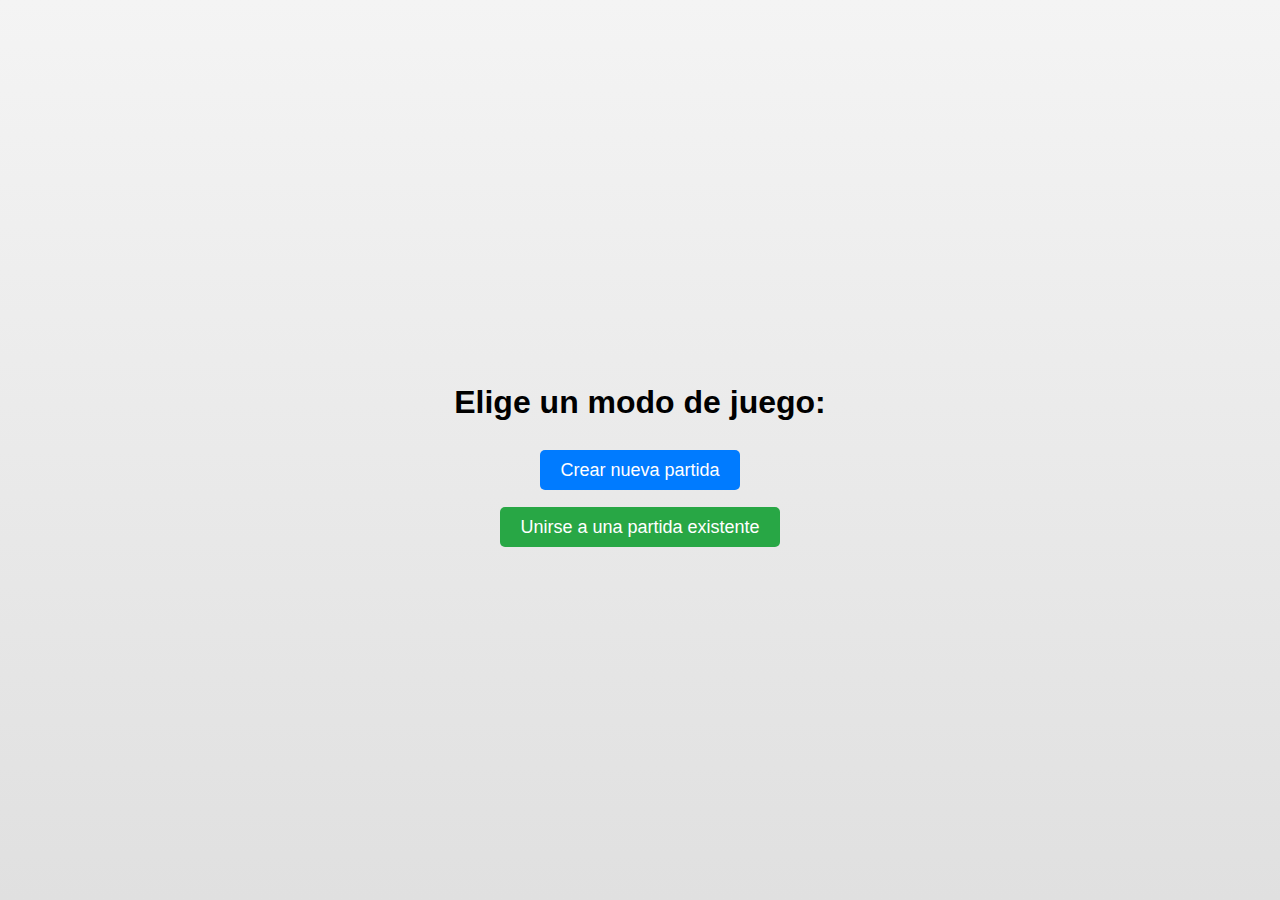
==== crearUnirse.html @ 0ce65d74 "Cambio 16/02 a las 9:40" ====
<!DOCTYPE html>
<html lang="es">
    <head>
        <meta charset="UTF-8">
        <meta name="viewport" content="width=device-width, initial-scale=1.0">
        <title>CrearUnirse - Trivial4U</title>
        <link rel="stylesheet" href="css/styles.css">
    </head>
    <body>
        <div class="welcome-container">
            <h1>Elige un modo de juego:</h1>
            <br>
            <a href="nuevaPartida.html" class="button">Crear nueva partida</a>
            <br><br><br>
            <a href="unirPartida.html" class="button new-player">Unirse a una partida existente</a>
        </div>
    </body>
</html>
---- css/styles.css ----
body {
    font-family: Arial, sans-serif;
    background: linear-gradient(to bottom, #f4f4f4 0%, #e0e0e0 100%);
    display: flex;
    flex-direction: column;
    align-items: center;
    justify-content: center;
    height: 100vh;
    margin: 0;
}

.welcome-container {
    text-align: center;
}

.button {
    background-color: #007bff;
    color: white;
    padding: 10px 20px;
    margin: 10px;
    border: none;
    border-radius: 5px;
    cursor: pointer;
    font-size: 18px;
    transition: background-color 0.3s;
    text-decoration: none; /* Remueve subrayado de enlaces */
}

.button.new-player {
    background-color: #28a745;
}

.button:hover {
    opacity: 0.9;
}

.tablero {
    position: relative;
    width: 500px;
    height: 500px;
    background-color: #d2a679;
    border-radius: 50%;
    box-shadow: 0 0 15px rgba(0, 0, 0, 0.3);
    display: flex;
    justify-content: center;
    align-items: center;
}

#casillas-container {
    position: absolute;
    width: 100%;
    height: 100%;
}

.centro {
    width: 130px;
    height: 130px;
    background-color: black;
    position: absolute;
    left: 50%;
    top: 50%;
    transform: translate(-50%, -52%) rotate(13deg);;
    text-align: center;
    line-height: 90px;
    font-size: 32px;
    font-weight: bold;
    display: flex;
    justify-content: center;
    align-items: center;
    clip-path: polygon(50% 0%, 90% 20%, 100% 60%, 75% 100%, 25% 100%, 0% 60%, 10% 20%);
}

.casilla {
    position: absolute;
    width: 22px;
    height: 22px;
    border-radius: 50%;
    display: flex;
    justify-content: center;
    align-items: center;
    font-size: 20px;
    font-weight: bold;
    color: black;
    border: solid;
    background-color: gray;
    transform: rotate(var(--angle)) translate(200px) rotate(calc(-1 * var(--angle)));
}

.especial {
    border: 3px dashed black;
}

.normal {
    border: 3px solid black;
}

/* Colores de las categorías */
.azul { background-color: #0066ff; }
.rojo { background-color: red; }
.verde { background-color: #00cc00; }
.amarillo { background-color: yellow; }
.rosa { background-color: #ff3399; }
.naranja { background-color: #ff6600; }
.morado { background-color: #9900ff; }
.blanco { background-color: white; }

.form-input {
    display: flex;
    flex-direction: column;
    margin-bottom: 20px;
}

.form-input input {
    padding: 10px;
    border: 1px solid #ccc;
    border-radius: 5px;
    width: 100%;
}

.form-input input[type="submit"] {
    color: white;
    cursor: pointer;
}
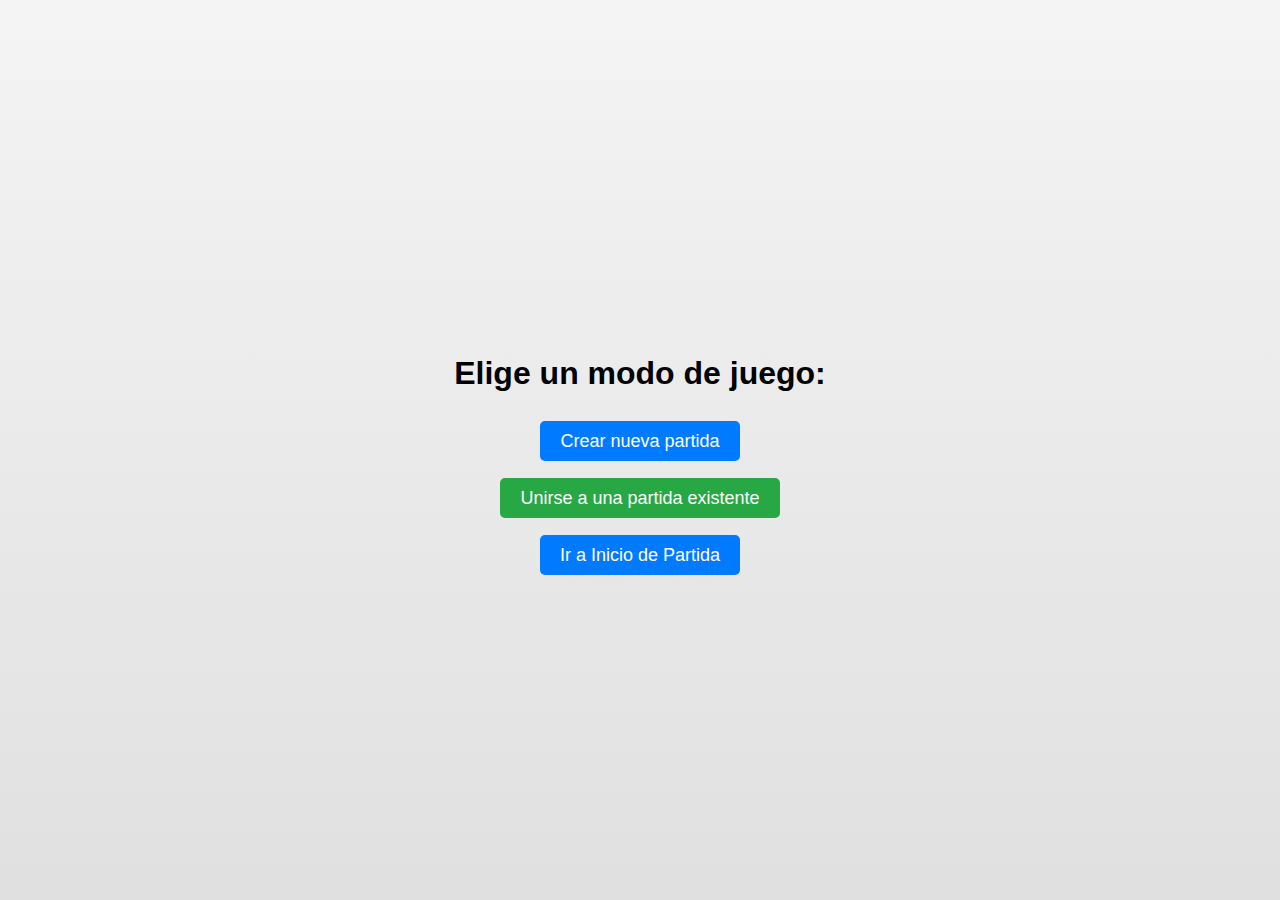
==== commit 5ee9f7c5: "Cambios 20/02 19:57" ====
--- a/crearUnirse.html
+++ b/crearUnirse.html
@@ -13,6 +13,8 @@
             <a href="nuevaPartida.html" class="button">Crear nueva partida</a>
             <br><br><br>
             <a href="unirPartida.html" class="button new-player">Unirse a una partida existente</a>
+            <br><br><br>
+            <a href="inicioPartida.html" class="button">Ir a Inicio de Partida</a>
         </div>
     </body>
 </html>--- a/css/styles.css
+++ b/css/styles.css
@@ -40,7 +40,6 @@
     height: 500px;
     background-color: #d2a679;
     border-radius: 50%;
-    box-shadow: 0 0 15px rgba(0, 0, 0, 0.3);
     display: flex;
     justify-content: center;
     align-items: center;
@@ -52,42 +51,20 @@
     height: 100%;
 }
 
-.centro {
-    width: 130px;
-    height: 130px;
-    background-color: black;
+.quesito {
+    width: 150px;
+    height: 150px;
+    background-color: silver;
     position: absolute;
     left: 50%;
     top: 50%;
-    transform: translate(-50%, -52%) rotate(13deg);;
-    text-align: center;
-    line-height: 90px;
-    font-size: 32px;
-    font-weight: bold;
-    display: flex;
-    justify-content: center;
-    align-items: center;
-    clip-path: polygon(50% 0%, 90% 20%, 100% 60%, 75% 100%, 25% 100%, 0% 60%, 10% 20%);
-}
-
-.casilla {
-    position: absolute;
-    width: 22px;
-    height: 22px;
-    border-radius: 50%;
-    display: flex;
-    justify-content: center;
-    align-items: center;
-    font-size: 20px;
-    font-weight: bold;
-    color: black;
-    border: solid;
-    background-color: gray;
-    transform: rotate(var(--angle)) translate(200px) rotate(calc(-1 * var(--angle)));
+    transform: translate(-40%, -50%);
+    clip-path: polygon(50% 0%, 0% 100%, 100% 100%);
 }
 
 .especial {
     border: 3px dashed black;
+    font-size: 18px;
 }
 
 .normal {
@@ -95,14 +72,14 @@
 }
 
 /* Colores de las categorías */
-.azul { background-color: #0066ff; }
-.rojo { background-color: red; }
-.verde { background-color: #00cc00; }
-.amarillo { background-color: yellow; }
-.rosa { background-color: #ff3399; }
-.naranja { background-color: #ff6600; }
-.morado { background-color: #9900ff; }
-.blanco { background-color: white; }
+.azul { background-color: #3399ff; } /* Geografia */
+.rojo { background-color: red; } /* Cultura General */
+.verde { background-color: #00cc00; } /* Ciencia y Naturaleza */
+.rosa { background-color: #ff3399; } /* Entretenimiento */
+.blanco { background-color: white;} /* Volver a tirar */
+.negro { background-color: black;} /* Centro tablero */
+.gris { background-color: #666666;} /* Inicio partida */
+
 
 .form-input {
     display: flex;
@@ -120,4 +97,61 @@
 .form-input input[type="submit"] {
     color: white;
     cursor: pointer;
+}
+
+#dado-container {
+    position: absolute;
+    bottom: 20px; 
+    left: 70px;
+    text-align: center;
+}
+
+.dado {
+    width: 50px;
+    height: 50px;
+    font-size: 35px;
+    display: flex;
+    align-items: center;
+    justify-content: center;
+    cursor: pointer;
+    transition: transform 0.3s ease-in-out;
+}
+
+.dado:hover {
+    transform: scale(1.1);
+}
+
+#resultadoDado1, #resultadoDado2 {
+    margin-top: 10px;
+    font-size: 18px;
+    font-weight: bold;
+}
+
+.ficha {
+    width: 15px;
+    height: 15px;
+    background-color: purple;
+    border-radius: 50%;
+    position: absolute;
+    transition: all 0.3s ease-in-out;
+    display: flex;
+    justify-content: center;
+    align-items: center;
+    font-size: 10px;
+    color: white;
+    border: 2px solid black;
+}
+
+#ficha2 {
+    background-color: orange;
+}
+
+#controles {
+    margin-top: 10px;
+}
+
+button {
+    font-size: 20px;
+    padding: 10px;
+    cursor: pointer;
 }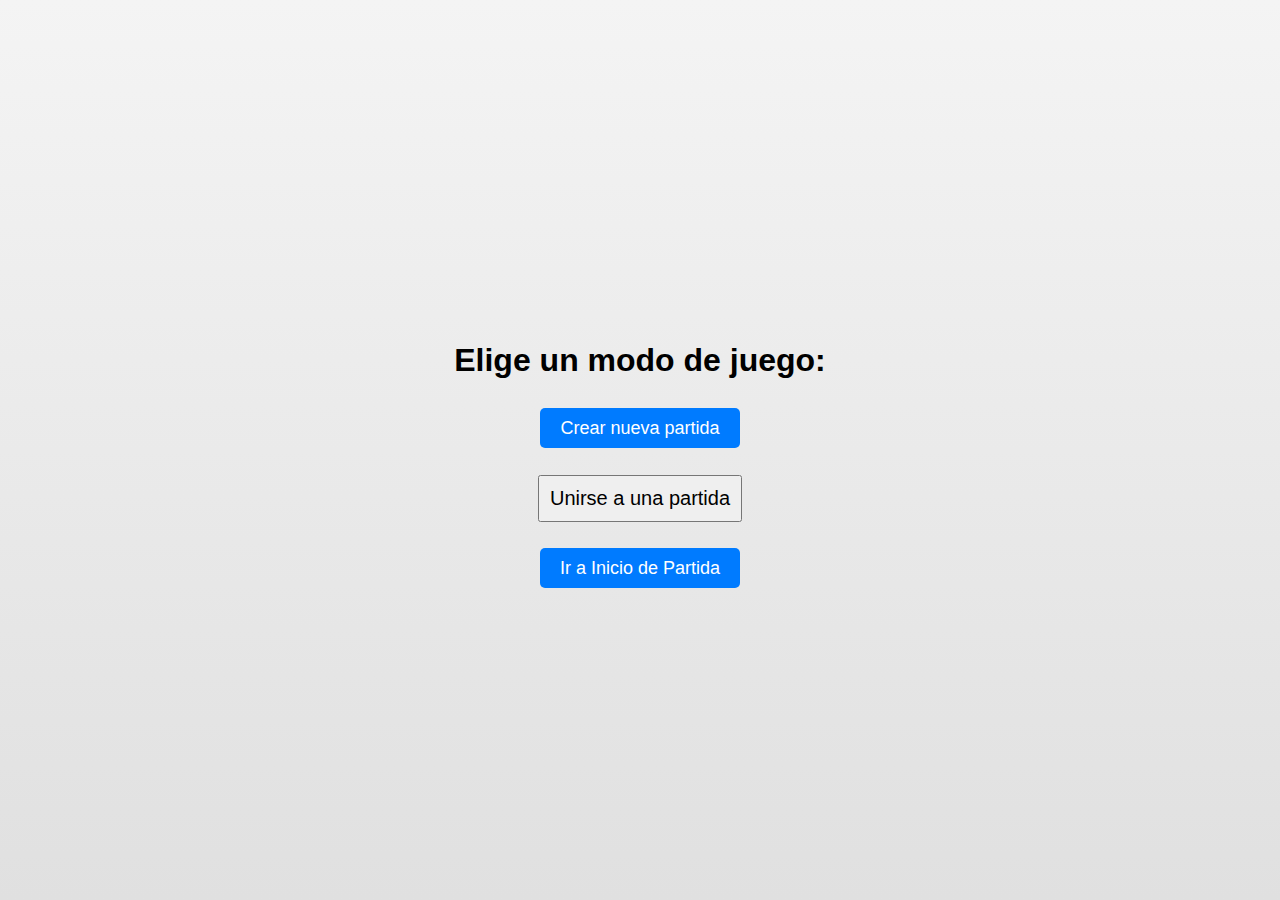
==== commit 4d8fb2a0: "Cambio 21/02 13:49" ====
--- a/crearUnirse.html
+++ b/crearUnirse.html
@@ -12,8 +12,10 @@
             <br>
             <a href="nuevaPartida.html" class="button">Crear nueva partida</a>
             <br><br><br>
-            <a href="unirPartida.html" class="button new-player">Unirse a una partida existente</a>
-            <br><br><br>
+            <form action="UnirsePartida" method="get">
+                <button type="submit">Unirse a una partida</button>
+            </form>
+            <br><br>
             <a href="inicioPartida.html" class="button">Ir a Inicio de Partida</a>
         </div>
     </body>
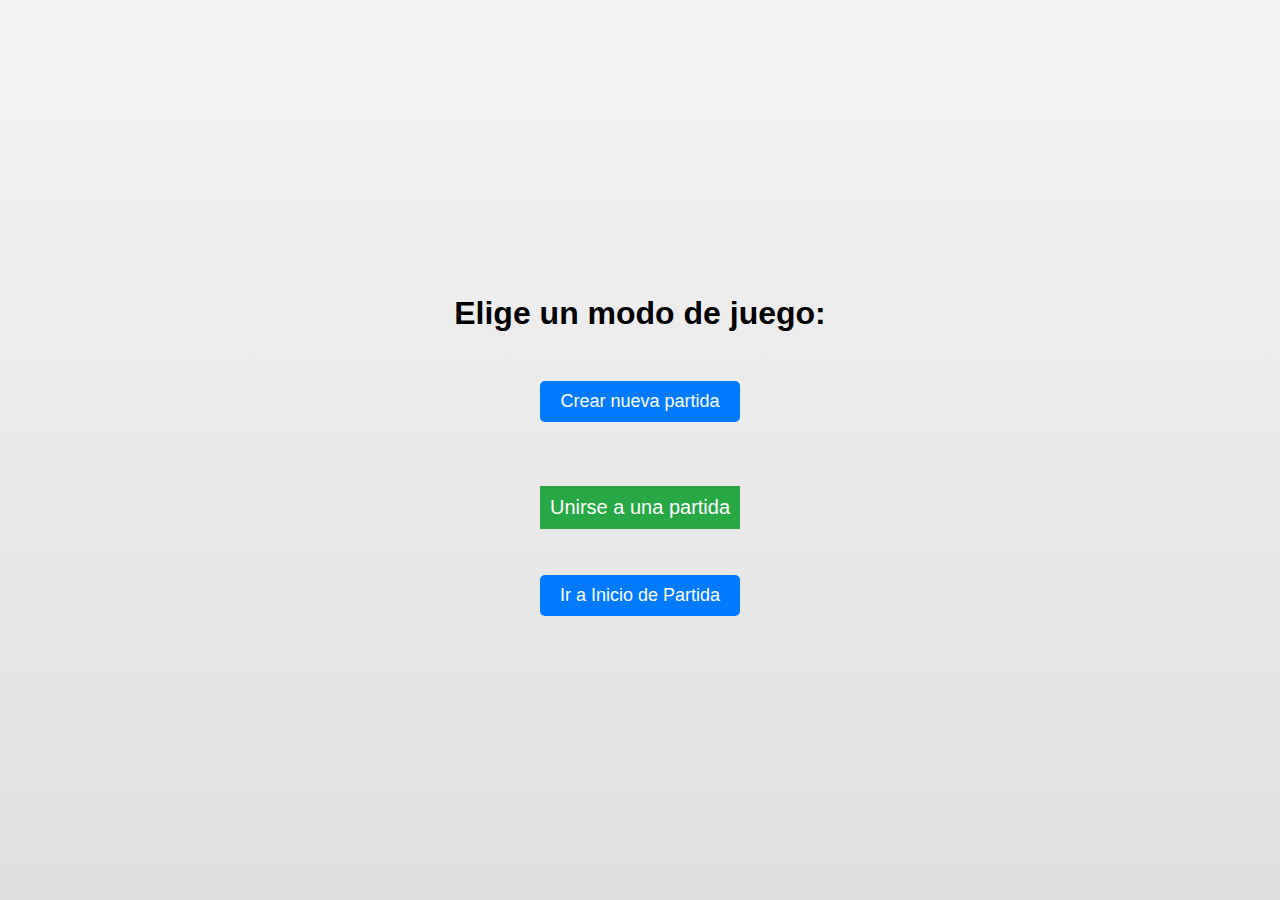
==== commit b2f44755: "crearUnirse color verde" ====
--- a/crearUnirse.html
+++ b/crearUnirse.html
@@ -5,6 +5,16 @@
         <meta name="viewport" content="width=device-width, initial-scale=1.0">
         <title>CrearUnirse - Trivial4U</title>
         <link rel="stylesheet" href="css/styles.css">
+        <style>
+            button {
+                background-color:#28a745;
+                color: white;
+                border: none;
+            }
+            button:hover {
+                background-color: #218838;
+            }
+        </style>
     </head>
     <body>
         <div class="welcome-container">
--- a/css/styles.css
+++ b/css/styles.css
@@ -11,6 +11,10 @@
 
 .welcome-container {
     text-align: center;
+    display: flex;
+    flex-direction: column;
+    align-items: center;
+
 }
 
 .button {
@@ -23,7 +27,7 @@
     cursor: pointer;
     font-size: 18px;
     transition: background-color 0.3s;
-    text-decoration: none; /* Remueve subrayado de enlaces */
+    text-decoration: none; 
 }
 
 .button.new-player {
@@ -51,35 +55,13 @@
     height: 100%;
 }
 
-.quesito {
-    width: 150px;
-    height: 150px;
-    background-color: silver;
-    position: absolute;
-    left: 50%;
-    top: 50%;
-    transform: translate(-40%, -50%);
-    clip-path: polygon(50% 0%, 0% 100%, 100% 100%);
-}
-
-.especial {
-    border: 3px dashed black;
-    font-size: 18px;
-}
-
-.normal {
-    border: 3px solid black;
-}
-
 /* Colores de las categorías */
 .azul { background-color: #3399ff; } /* Geografia */
 .rojo { background-color: red; } /* Cultura General */
 .verde { background-color: #00cc00; } /* Ciencia y Naturaleza */
-.rosa { background-color: #ff3399; } /* Entretenimiento */
+.amarillo { background-color: #ffea00 } /* Entretenimiento */
 .blanco { background-color: white;} /* Volver a tirar */
 .negro { background-color: black;} /* Centro tablero */
-.gris { background-color: #666666;} /* Inicio partida */
-
 
 .form-input {
     display: flex;
@@ -101,9 +83,10 @@
 
 #dado-container {
     position: absolute;
-    bottom: 20px; 
-    left: 70px;
+    top: 70px; 
+    left: 120px;
     text-align: center;
+    color: white;
 }
 
 .dado {
@@ -143,7 +126,7 @@
 }
 
 #ficha2 {
-    background-color: orange;
+    background-color: #ff6600;
 }
 
 #controles {
@@ -154,4 +137,22 @@
     font-size: 20px;
     padding: 10px;
     cursor: pointer;
+}
+
+.resaltado {
+    border: 3px dashed black;
+    box-shadow: 0 0 10px grey;
+    text-align: center;
+}
+
+.seleccionar-casilla {
+    background-color: #888888;
+    border: none;
+    font-size: 15px;
+    cursor: pointer;
+    padding: 2px;
+    border-radius: 3px;
+}
+.seleccionar-casilla:hover {
+    background-color: #555555;
 }